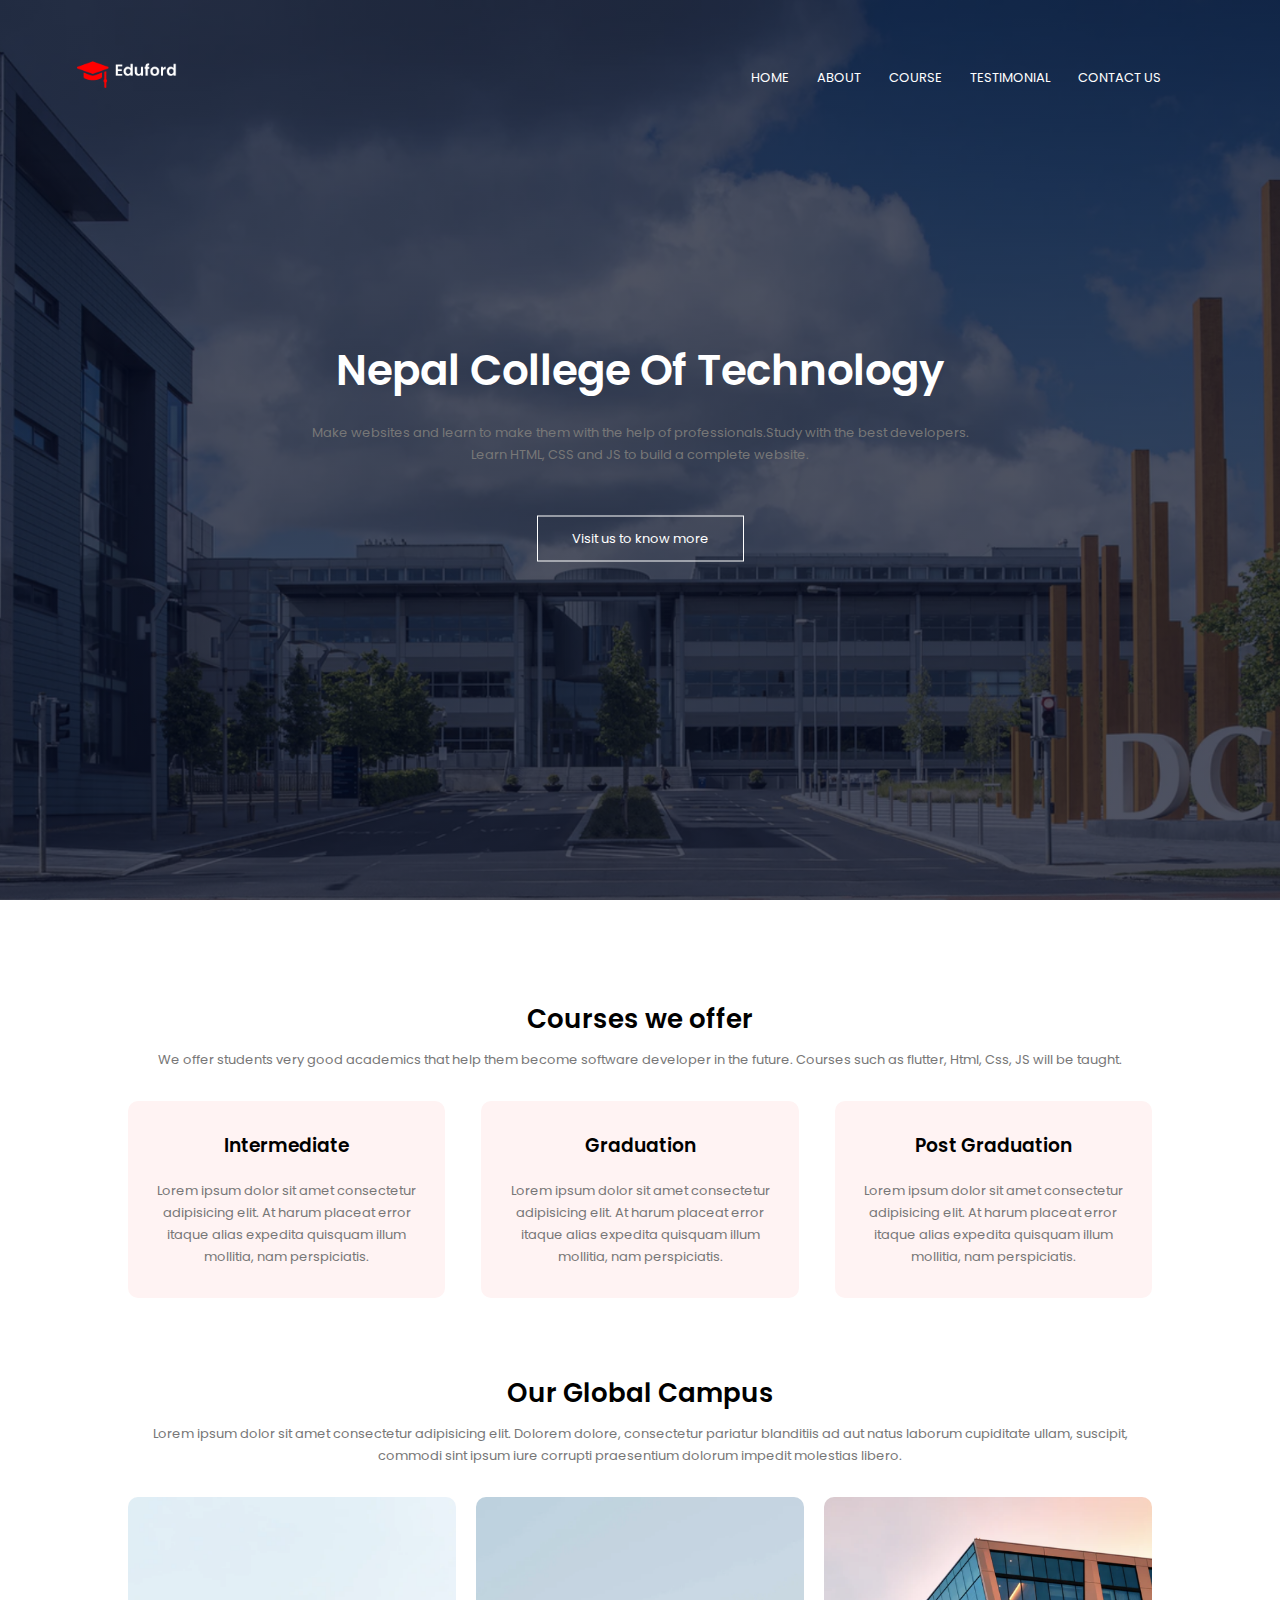
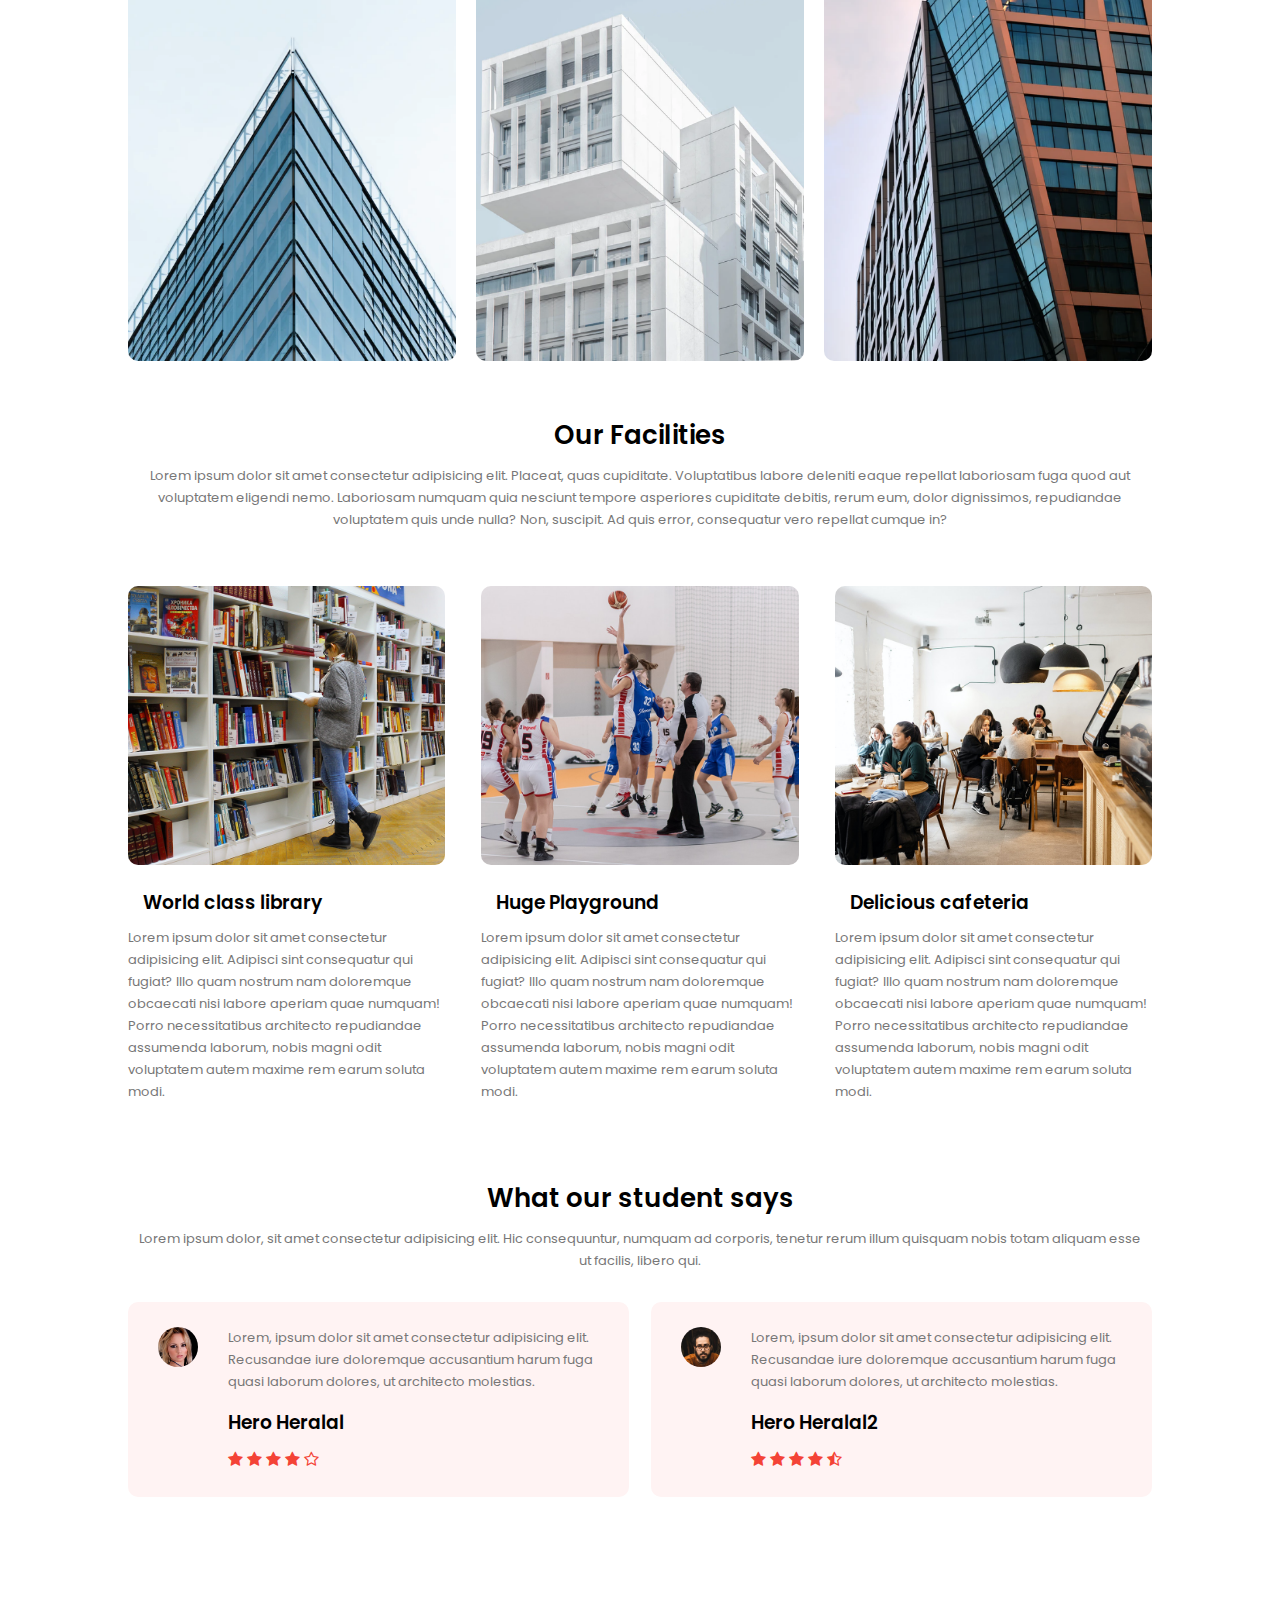
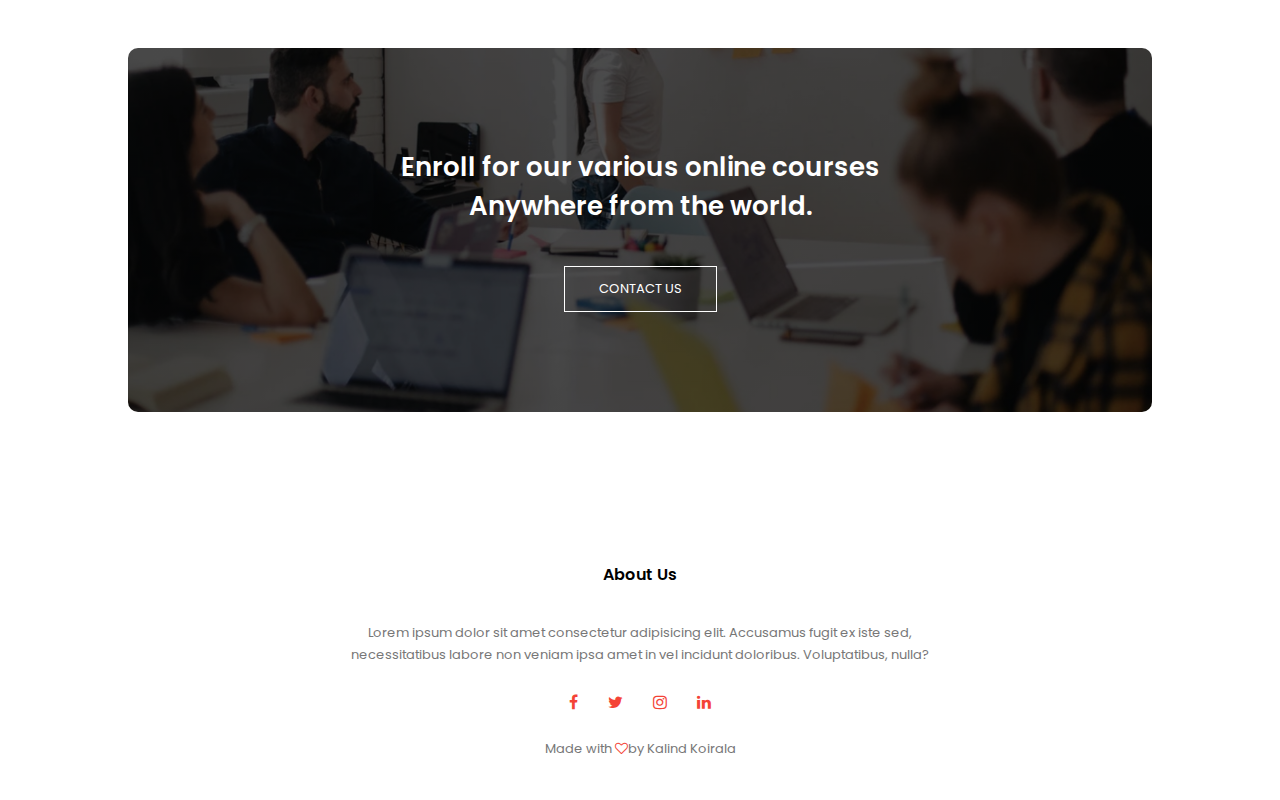
==== index.html @ 8c1d40db "half completed" ====
<!DOCTYPE html>
<html>
    <head>
        <meta name="viewport" content="with=device-width, initial-scale= 1.0">
        <title>New Website Design</title>
        <link rel="stylesheet" href="style.css ">
        <link rel="preconnect" href="https://fonts.googleapis.com">
        <link rel="preconnect" href="https://fonts.gstatic.com" crossorigin>
        <link href="https://fonts.googleapis.com/css2?family=Montserrat:ital,wght@0,100;1,100;1,500;1,600&family=Poppins:wght@100;200;300;400;500&display=swap" rel="stylesheet"> 
        <link rel="stylesheet" href="https://stackpath.bootstrapcdn.com/font-awesome/4.7.0/css/font-awesome.min.css">
    </head>
    <body>
        <section class="header">
            <nav>
                <a href="index.html"><img src="images/logo.png" alt="logo"></a>
                <div class="nav-links" id="navLinks">
                    <i class="fa fa-times" onclick="hideMenu()" ></i>
                    <ul>
                        <li><a href="">HOME</a></li>
                        <li><a href="about.html">ABOUT</a></li>
                        <li><a href="">COURSE</a></li>
                        <li><a href="">TESTIMONIAL</a></li>
                        <li><a href="">CONTACT US</a></li>
                    </ul>
                </div>
                <i class="fa fa-bars" onclick="showMenu()"></i>
            </nav>

            <div class="text-box">
                <h1>Nepal College Of Technology</h1>
                <p>Make websites and learn to make them with the help of professionals.Study with the best developers. <br> Learn HTML, CSS and JS to build a complete website. </p>
                <a href="" class="hero-btn">Visit us to know more</a>
            </div>
        </section>

        <!-- COURSE -->

        <section class="course">
            <h1>Courses we offer</h1>
            <p>We offer students very good academics that help them become software developer in the future. Courses such as flutter, Html, Css, JS will be taught.</p>
            
            <div class="row">
                <div class="course-col">
                    <h3>Intermediate</h3>
                    <p>Lorem ipsum dolor sit amet consectetur adipisicing elit. At harum placeat error itaque alias expedita quisquam illum mollitia, nam perspiciatis.</p>
                </div>

                <div class="course-col">
                    <h3>Graduation</h3>
                    <p>Lorem ipsum dolor sit amet consectetur adipisicing elit. At harum placeat error itaque alias expedita quisquam illum mollitia, nam perspiciatis.</p>
                </div>

                <div class="course-col">
                    <h3>Post Graduation</h3>
                    <p>Lorem ipsum dolor sit amet consectetur adipisicing elit. At harum placeat error itaque alias expedita quisquam illum mollitia, nam perspiciatis.</p>

                </div>
            </div>

        </section>

        <!-- CAMPUS -->
        <section class="campus">

            <h1>Our Global Campus</h1>
            <p>Lorem ipsum dolor sit amet consectetur adipisicing elit. Dolorem dolore, consectetur pariatur blanditiis ad aut natus laborum cupiditate ullam, suscipit, commodi sint ipsum iure corrupti praesentium dolorum impedit molestias libero.</p>

            <div class="row">

                <div class="campus-col">
                    <img src="images/london.png" alt="Photo">
                    <div class="layer">
                        <h3>LONDON</h3>
                    </div>
                </div>

                <div class="campus-col">
                    <img src="images/washington.png" alt="Photo">
                    <div class="layer">
                        <h3>WASHINGTON</h3>
                    </div>
                </div>

                <div class="campus-col">
                    <img src="images/newyork.png" alt="Photo">
                    <div class="layer">
                        <h3>NEW YORK</h3>
                    </div>
                </div>
                
                
            </div>

    
        </section>

        <!-- FACILITIES -->

        <section class="facilities">

            <h1>Our Facilities</h1>
            <p>Lorem ipsum dolor sit amet consectetur adipisicing elit. Placeat, quas cupiditate. Voluptatibus labore deleniti eaque repellat laboriosam fuga quod aut voluptatem eligendi nemo. Laboriosam numquam quia nesciunt tempore asperiores cupiditate debitis, rerum eum, dolor dignissimos, repudiandae voluptatem quis unde nulla? Non, suscipit. Ad quis error, consequatur vero repellat cumque in?</p>

            <div class="row">
                <div class="facilities-col">
                    <img src="images/library.png" alt="Library">
                    <h3>World class library</h3>
                    <p>Lorem ipsum dolor sit amet consectetur adipisicing elit. Adipisci sint consequatur qui fugiat? Illo quam nostrum nam doloremque obcaecati nisi labore aperiam quae numquam! Porro necessitatibus architecto repudiandae assumenda laborum, nobis magni odit voluptatem autem maxime rem earum soluta modi.</p>
                    
                </div>

                <div class="facilities-col">
                    <img src="images/basketball.png" alt="Library">
                    <h3>Huge Playground</h3>
                    <p>Lorem ipsum dolor sit amet consectetur adipisicing elit. Adipisci sint consequatur qui fugiat? Illo quam nostrum nam doloremque obcaecati nisi labore aperiam quae numquam! Porro necessitatibus architecto repudiandae assumenda laborum, nobis magni odit voluptatem autem maxime rem earum soluta modi.</p>
                    
                </div>

                <div class="facilities-col">
                    <img src="images/cafeteria.png" alt="Library">
                    <h3>Delicious cafeteria</h3>
                    <p>Lorem ipsum dolor sit amet consectetur adipisicing elit. Adipisci sint consequatur qui fugiat? Illo quam nostrum nam doloremque obcaecati nisi labore aperiam quae numquam! Porro necessitatibus architecto repudiandae assumenda laborum, nobis magni odit voluptatem autem maxime rem earum soluta modi.</p>
                    
                </div>

            </div>
        </section>


        <!-- TESTIMONIALS -->

        <section class="testimonials">
            <h1>What our student says</h1>
            <p>Lorem ipsum dolor, sit amet consectetur adipisicing elit. Hic consequuntur, numquam ad corporis, tenetur rerum illum quisquam nobis totam aliquam esse ut facilis, libero qui.</p>

            <div class="row">

                <div class="testimonial-col">
                    <img src="images/user1.jpg" alt="User1">
                    <div>
                        <p>Lorem, ipsum dolor sit amet consectetur adipisicing elit. Recusandae iure doloremque accusantium harum fuga quasi laborum dolores, ut architecto molestias.</p>
                        <h3>Hero Heralal</h3>
                        <i class="fa fa-star" ></i>
                        <i class="fa fa-star" ></i>
                        <i class="fa fa-star" ></i>
                        <i class="fa fa-star" ></i>
                        <i class="fa fa-star-o" ></i>
                    </div>
                </div>

                <div class="testimonial-col">
                    <img src="images/user2.jpg" alt="user2">
                    <div>
                        <p>Lorem, ipsum dolor sit amet consectetur adipisicing elit. Recusandae iure doloremque accusantium harum fuga quasi laborum dolores, ut architecto molestias.</p>
                        <h3>Hero Heralal2</h3>
                        <i class="fa fa-star" ></i>
                        <i class="fa fa-star" ></i>
                        <i class="fa fa-star" ></i>
                        <i class="fa fa-star" ></i>
                        <i class="fa fa-star-half-o" ></i>
                    </div>
                </div>

            </div>
        </section>

        <!-- Call to Action -->

        <section class="cta">
            <h1>Enroll for our various online courses <br> Anywhere from the world.</h1>
            <a href="" class="hero-btn">CONTACT US</a>
        </section>

        <!-- FOOTER -->
        <section class="footer">
            <h4>About Us</h4>
            <p>Lorem ipsum dolor sit amet consectetur adipisicing elit. Accusamus fugit ex iste sed, <br> necessitatibus labore non veniam ipsa amet in vel incidunt doloribus. Voluptatibus, nulla?</p>

            <div class="icons">
                <i class="fa fa-facebook" ></i>
                <i class="fa fa-twitter" ></i>
                <i class="fa fa-instagram" ></i>
                <i class="fa fa-linkedin" ></i>
            </div>
            <p>Made with <i class="fa fa-heart-o" ></i>by Kalind Koirala  </p>
        </section>
        <!-- JavaScript for toggle Menu-->

        <script>

            var navLinks = document.getElementById('navLinks');

            function showMenu(){
                navLinks.style.right = '0';
            }

            function hideMenu(){
                navLinks.style.right = '-200px';
            }
        </script>
    </body>
</html>
---- style.css ----
*{
    margin: 0;
    padding: 0;
    font-family: 'Montserrat', sans-serif;
    font-family: 'Poppins', sans-serif;
}
.header{
    min-height: 100vh;
    width: 100%;
    background-image: linear-gradient(rgba(4,9,30,0.7),rgba(4,9,30,0.7)),url(images/banner.png);
    background-position: center;
    position: relative;
    background-size: cover;
}
nav{
    display: flex;
    padding: 2% 6%;
    justify-content: space-between;
    align-items: center;
}
nav img{
    width: 100px;
}
.nav-links{
    flex: 1px;
    text-align: right;
}
.nav-links ul li {
    list-style: none;
    display: inline-block;
    padding: 8px 12px;
    position: relative;
}
.nav-links ul li a{
    color: #fff;
    text-decoration: none;
    font-size: 13px;   
}

.nav-links ul li::after{
    content: '';
    width: 0%;
    height: 2px;
    background: #a13535;
    display: block;
    margin: auto;
    transition: 0.5s;
}
.nav-links ul li:hover::after{
    width: 100%;
}

.text-box{
    width: 90%;
    color: #fff;
    position: absolute;
    top: 50%;
    left: 50%;
    transform: translate(-50%, -50%) ; 
    text-align: center;
}
.text-box h1{
    font-size: 42px;
}
.text-box p{
    margin: 10px 0 40px;
}
.hero-btn{
    display: inline-block;
    text-decoration: none;
    position: relative;
    color: #fff;
    border: 1px solid #fff;
    font-size: 13px;
    background: transparent;
    cursor: pointer;
    padding: 12px 34px;
}
.hero-btn:hover{
    border: 1px solid #a13535;
    background: #a13535;
    transition: 1s;
}

nav .fa{
    display: none;
}

@media(max-width: 700px){
    .text-box h1 {
        font-size: 20px;
    }
    .nav-links ul li {
        display: block;
    }
    .nav-links{
        position: absolute;
        background: #a13535;
        height: 100vh;
        width: 200px;
        top: 0;
        right: -200px;
        text-align: left;
        z-index: 2;
        transition: 1s;
    }
    nav .fa{
        display: block;
        color: #fff;
        margin: 10px;
        font-size: 22px;
        cursor: pointer;
    }
}
 .nav-links ul{
     padding: 30px;
 }

 /* COURSE */
 .course{
     width: 80%;
     margin: auto;
     text-align: center;
     padding-top: 100px;
 }
 h1{
     font-size: 26px;
     font-weight: 600;
 }
 p{
     color: #777;
     font-size: 13px;
     font-weight: 400;
     line-height: 22px;
     padding: 10px;
 }
 .row{
     margin-top: 20px;
     display: flex;
     justify-content: space-between;
 }
 .course-col{
    flex-basis: 31%;
    background: #fff3f3;
    border-radius: 10px;
    margin-bottom: 5%;
    padding: 20px 12px;
    box-sizing: border-box;
 }
 h3{
     text-align: center;
     font-weight: 600;
     margin: 10px 0;
 }
 .course-col:hover{
     box-shadow: 0 0 20px 0px rgba(0,0,0,0.2);
  }
  @media(max-width : 700px){
      .row{
          flex-direction: column;
      }
  }
  /* CAMPUS */
  .campus{
      width: 80%;
      margin: auto;
      padding-top: 25px;
      text-align: center;
  }
  .campus-col{
      flex-basis: 32%;
      border-radius: 10px;
      overflow: hidden;
      margin-bottom: 30px;
      position: relative;
  }
  .campus-col img{
      width: 100%;
      display: block;
  }
  .layer{
      background:transparent;
      height: 100%;
      width: 100%;
      position: absolute;
      top: 0;
      left: 0;
  }
  .layer:hover{
      background: rgba(226,0,0,0.7);
      transition: 0.5s;
  }
  .layer h3{
      width: 100%;
      font-weight: 500;
      color: #fff;
      font-size: 20px;
      bottom: 0;
      left: 50%;
      position: absolute;
      transform: translateX(-50%);
      opacity: 0;
      transition: 0.5s;
  }
.layer:hover h3{
    bottom: 49%;
    opacity: 1;
}
@media(max-width: 700px){
    .campus-col img{
        width: 50%;
    }
    .layer{
        background:transparent;
        height: 100%;
        width: 50%;
        position: absolute;
        top: 0;
        left: 0;
    }
}
/* FACILITIES */

.facilities{
    padding-top: 25px;
    width: 80%;
    margin: auto;
    text-align: center;
    position: relative;
}
.facilities-col{
    flex-basis: 31%;
    border-radius: 10px;
    margin-bottom: 5%;
    padding-top: 25px;
    text-align: left;
}
.facilities-col img{
    width: 100%;
    border-radius: 10px;
}
.facilities-col p{
    padding: 0;
}
.facilities-col h3{
    margin-top : 16px; ;
    margin-left: 15px;
    text-align: left;
}

/* TESTIMONIALS */
.testimonials{
    width: 80%;
    margin: auto;
    padding-top: 25px;
    text-align: center;
}
.testimonial-col{
    flex-basis: 44%;
    border-radius: 10px;
    margin-bottom: 5%;
    text-align: left;
    background: #fff3f3;
    padding: 25px;
    cursor: pointer;
    display: flex;
}
.testimonial-col img{
    height: 40px;
    margin-left: 5px;
    margin-right: 30px;
    border-radius: 50%;
}
.testimonial-col p{
    padding: 0;
}
.testimonial-col h3{
    margin-top: 15px;
    text-align: left;
}
.testimonial-col .fa{
    color: #f44336;
}
@media(max-width:700px){
    .testimonial-col img{
        margin-left: 0px;
        margin-right: 15px;
        
    }
}
/* CALL TO ACTION */
.cta{
    margin: 100px auto;
    width: 80%;
    background-image: linear-gradient(rgba(0,0,0,0.7), rgba(0,0,0,0.7)),url(images/banner2.jpg);
    background-position: center;
    background-size: cover;
    border-radius: 10px;
    text-align: center;
    padding: 100px 0;
}
.cta h1{
 color: #fff;
 margin-bottom: 40px;
 padding: 0;   
}
@media(max-width:700px){
    .cta h1{
        font-size: 20px;
    }
}
/* FOOTER */
.footer{
    width: 100%;
    text-align: center;
    padding: 30px 0;
}
.footer h4{
    margin-top: 20px;
    margin-bottom: 25px;
    font-weight: 600;
}
.icons .fa{
    color: #f44336;
    margin: 0 13px;
    cursor: pointer;
    padding: 18px 0;
}
.fa-heart-o{
    color: #f44336;
}

/* ABOUT US PAGE */
.sub-header{
    height: 50vh;
    width: 100%;
    background-image: linear-gradient(rgba(4,9,30,0.7),rgba(4,9,30,0.7)),url(images/background.jpg);
    background-position: center;
    background-size: cover;
    text-align: center;
    color: #fff;
}
.sub-header h1{
    margin-top: 100px;
}

.about-us{
    width: 80%;
    margin: auto;
    padding-top: 80px;
    padding-bottom: 50px;
}
.about-col{

    flex-basis: 48%;
    padding: 30px 2px;
}
.about-col img{
    width: 100%;
}
.about-col h1{
    padding-top: 0;
}
.about-col p{
    padding: 15px 0 25px;
}
.red-btn{
    border: 1px solid #f44336;
    background: transparent;
    color: #f44336;
}
.red-btn:hover{
    color: #fff;
}
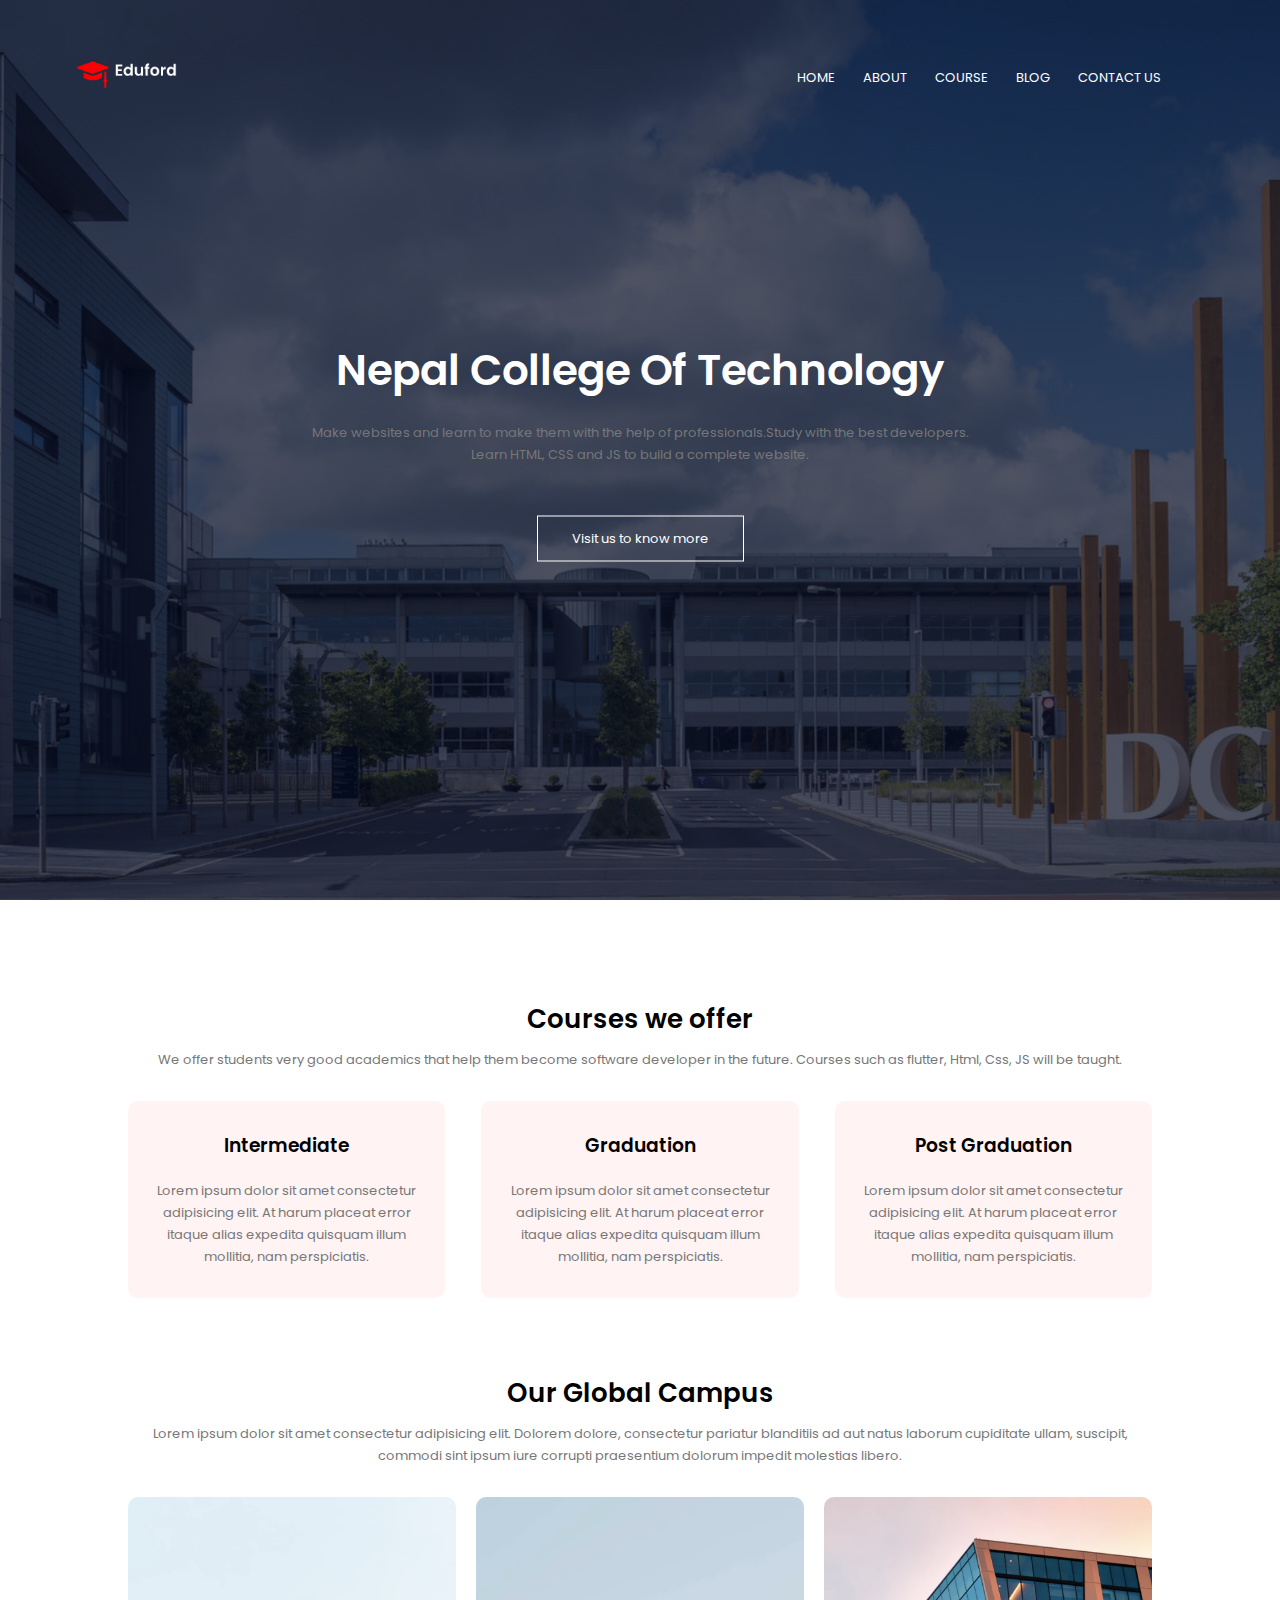
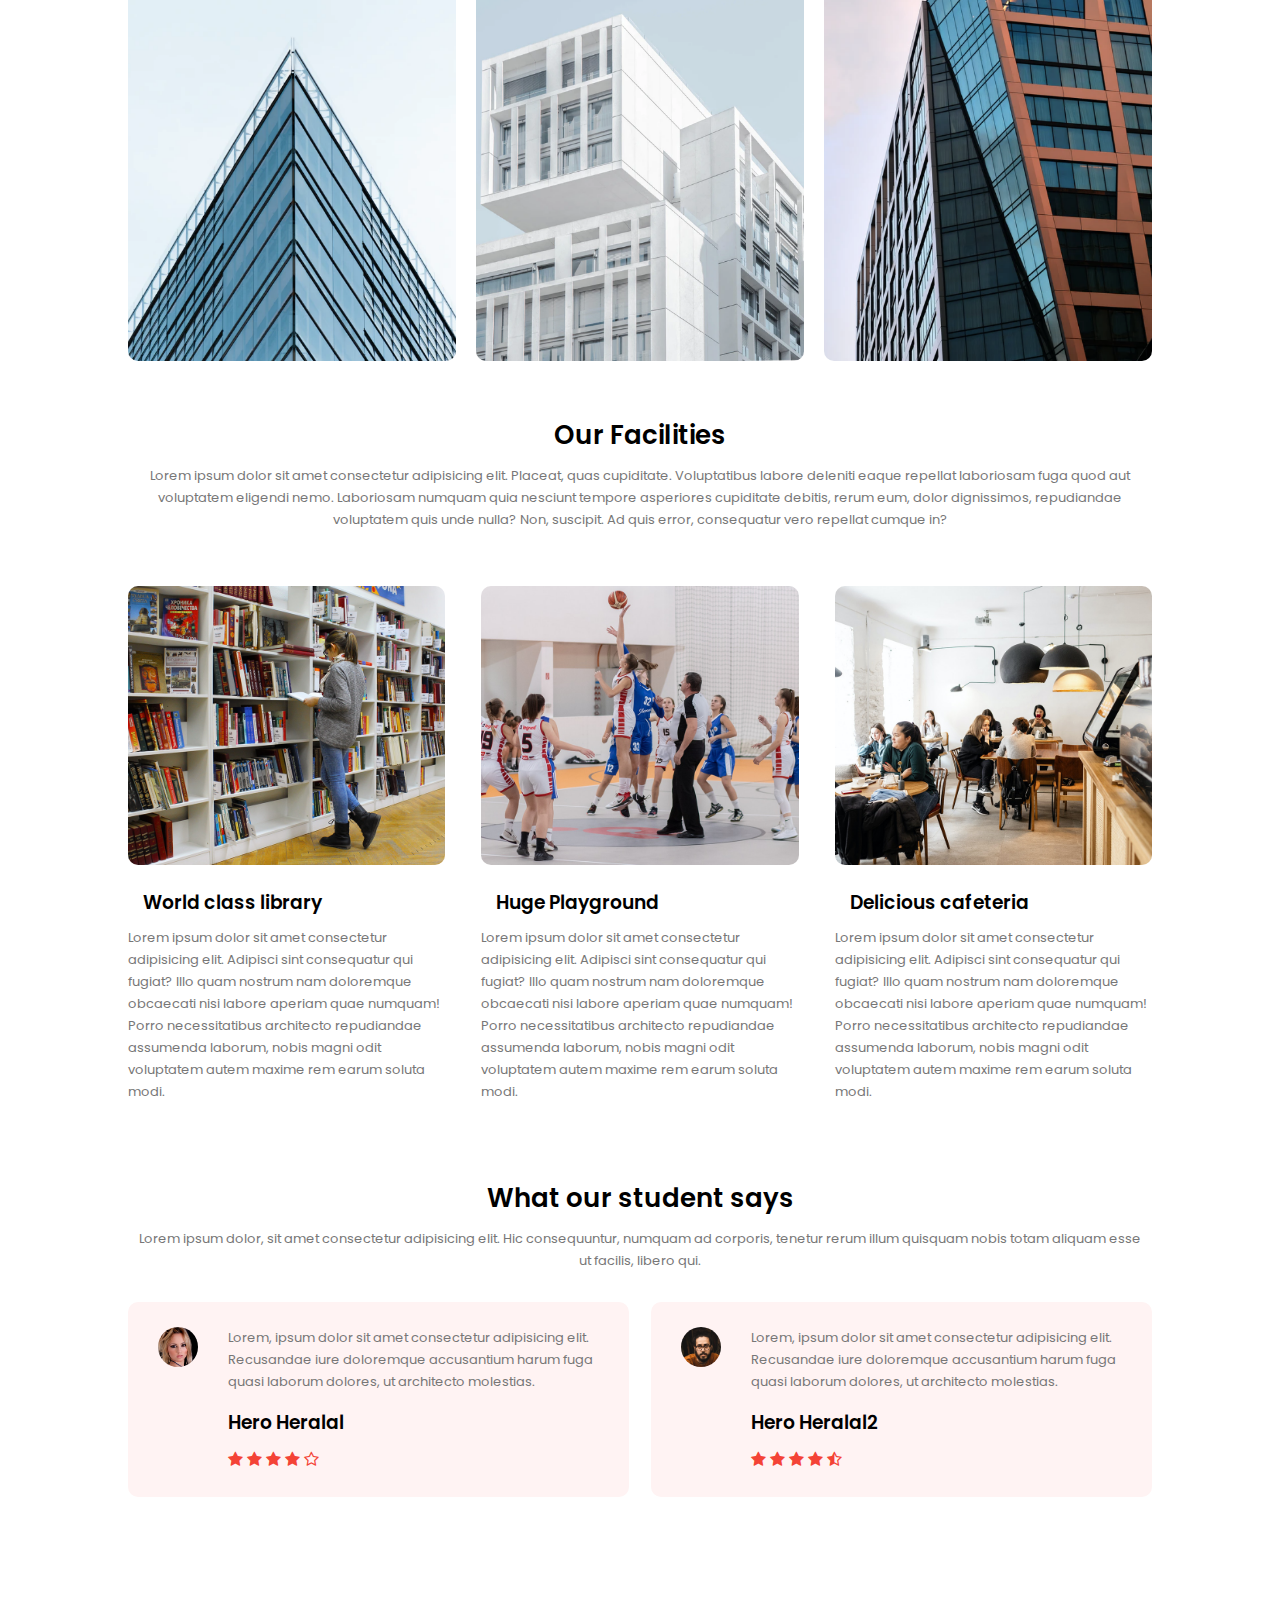
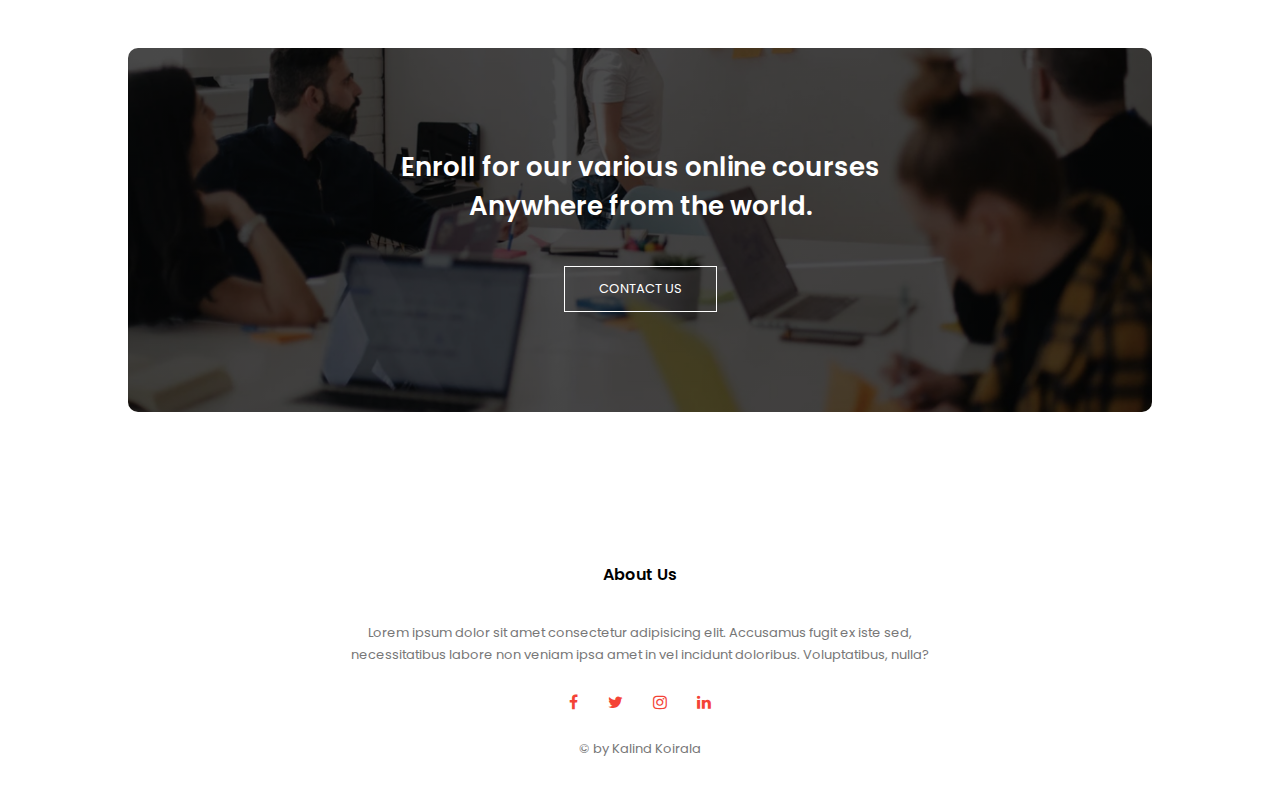
==== commit 04b987a2: "copyright done" ====
--- a/index.html
+++ b/index.html
@@ -16,11 +16,11 @@
                 <div class="nav-links" id="navLinks">
                     <i class="fa fa-times" onclick="hideMenu()" ></i>
                     <ul>
-                        <li><a href="">HOME</a></li>
+                        <li><a href="index.html">HOME</a></li>
                         <li><a href="about.html">ABOUT</a></li>
-                        <li><a href="">COURSE</a></li>
-                        <li><a href="">TESTIMONIAL</a></li>
-                        <li><a href="">CONTACT US</a></li>
+                        <li><a href="course.html">COURSE</a></li>
+                        <li><a href="blog.html">BLOG</a></li>
+                        <li><a href="contact.html">CONTACT US</a></li>
                     </ul>
                 </div>
                 <i class="fa fa-bars" onclick="showMenu()"></i>
@@ -168,7 +168,7 @@
 
         <section class="cta">
             <h1>Enroll for our various online courses <br> Anywhere from the world.</h1>
-            <a href="" class="hero-btn">CONTACT US</a>
+            <a href="contact.html" class="hero-btn">CONTACT US</a>
         </section>
 
         <!-- FOOTER -->
@@ -182,7 +182,7 @@
                 <i class="fa fa-instagram" ></i>
                 <i class="fa fa-linkedin" ></i>
             </div>
-            <p>Made with <i class="fa fa-heart-o" ></i>by Kalind Koirala  </p>
+            <p> &#169 by Kalind Koirala  </p>
         </section>
         <!-- JavaScript for toggle Menu-->
 
--- a/style.css
+++ b/style.css
@@ -94,7 +94,7 @@
         display: block;
     }
     .nav-links{
-        position: absolute;
+        position: fixed;
         background: #a13535;
         height: 100vh;
         width: 200px;
@@ -372,3 +372,115 @@
 .red-btn:hover{
     color: #fff;
 }
+/* blog-content */
+
+.blog-content{
+    width: 80%;
+    margin: auto;
+    padding: 60px 0;
+}
+.blog-left{
+    flex-basis: 65%;
+}
+.blog-left img{
+    width: 100%;
+}
+.blog-left h2{
+    color: #222;
+    font-weight: 600;
+    margin: 30px 0;
+}
+.blog-left p{
+    color: #999;
+    padding: 0 ;
+}
+.blog-right {
+    flex-basis: 32%;
+}
+.blog-right h3{
+    background: #f44336;
+    color: #fff;
+    padding: 7px 0;
+    font-size: 16px;
+    margin-bottom: 20px;
+}
+.blog-right div{
+    display: flex;
+    color: #555;
+    align-items: center;
+    justify-content: space-between;
+    box-sizing: border-box;
+    padding: 8px;
+}
+
+.comment-box{
+    border: 1px solid #ccc;
+    margin: 50px 0;
+    padding: 10px 20px;
+}
+.comment-box h3{
+    text-align: left;
+}
+.comment-form input, .comment-form textarea{
+    width: 100%;
+    padding: 10px;
+    margin: 15px 0;
+    box-sizing: border-box;
+    border: none;
+    outline: none;
+    background: #f0f0f0;
+}
+.comment-form button{
+    margin: 10px 0;
+}
+@media(max-width:700px){
+    .sub-header h1{
+        font-size: 16px;
+    }
+}
+
+/* Contact Us page */
+.location{
+    width: 80%;
+    margin: auto;
+    padding: 80px 0 ;
+}
+.location iframe{
+    width: 100%;
+}
+.contact-us{
+    width: 80%;
+    margin: auto;
+}
+.contact-col{
+    flex-basis: 48%;
+    margin-bottom: 30px;
+}
+.contact-col div{
+    display: flex;
+    align-items: center;
+    margin-bottom: 40px;
+}
+.contact-col div .fa{
+    font-size: 28px;
+    color: #f44336;
+    margin: 10px;
+    margin-right: 30px;
+}
+.contact-col div p{
+    padding: 0;
+}
+.contact-col div h5{
+    font-size: 20px;
+    margin-bottom: 5px;
+    color: #555;
+    font-weight: 400;
+}
+.contact-col input, .contact-col textarea{
+    width: 100%;
+    padding: 15px;
+    border: 1px solid #ccc;
+    margin-bottom: 17px;
+    outline: none;
+    box-sizing: border-box;
+}
